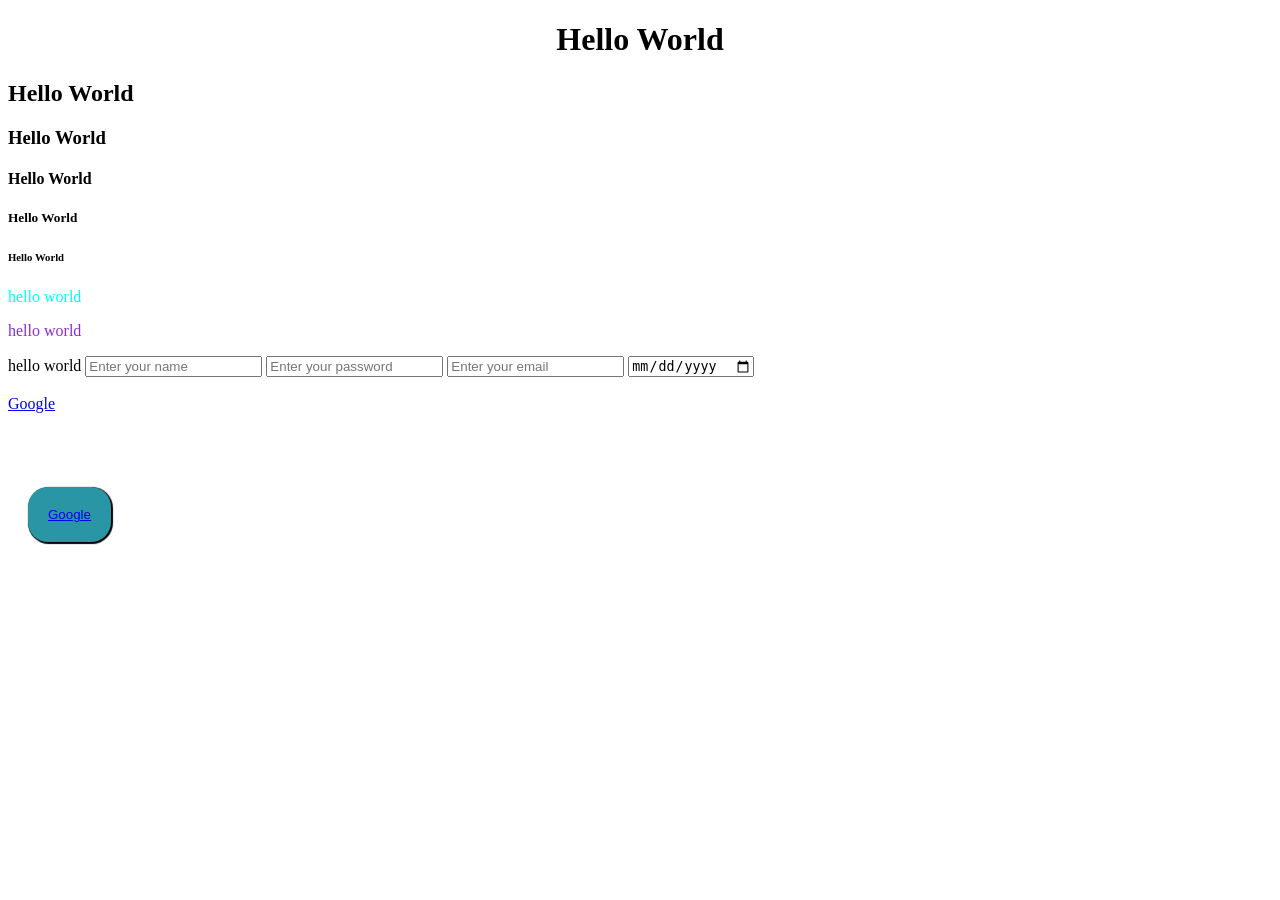
==== index.html @ df655311 "creation" ====
<!DOCTYPE html>
<html lang="en">
<head>
    <meta charset="UTF-8">
    <meta name="viewport" content="width=device-width, initial-scale=1.0">
    <link rel="stylesheet" href="./index.css">
    <title>Document</title>
</head>
<body>
    <h1>Hello World</h1>
    <h2>Hello World</h2>
    <h3>Hello World</h3>
    <h4>Hello World</h4>
    <h5>Hello World</h5>
    <h6>Hello World</h6>
    <p class="p1">hello world</p>
    <p class="p2">hello world</p>
    <span>hello</span>
    <span>world</span>
    <input type="text" placeholder="Enter your name">
    <input type="password" placeholder="Enter your password">
    <input type="email" placeholder="Enter your email">
    <input type="date" placeholder="Enter date">
    <br/>
    <br/>
    <a href="https://www.google.com">Google</a>

    <br/>
    <br/>
    <br/>
    <br/>
    <button class="button1">
        <a href="https://www.google.com">Google</a>
    </button>
</body>
</html>
---- index.css ----
h1 {
    text-align: center;
}

.p1 {
    color: aqua;
}

.p2 {
    color: blueviolet;
}

.button1 {
    cursor: pointer;
    background-color: rgb(42, 149, 165);
    border: none;
    margin: 20px;
    padding: 20px;
    box-shadow: 1px 1px 1px 1px;
    border-radius: 20px;
}
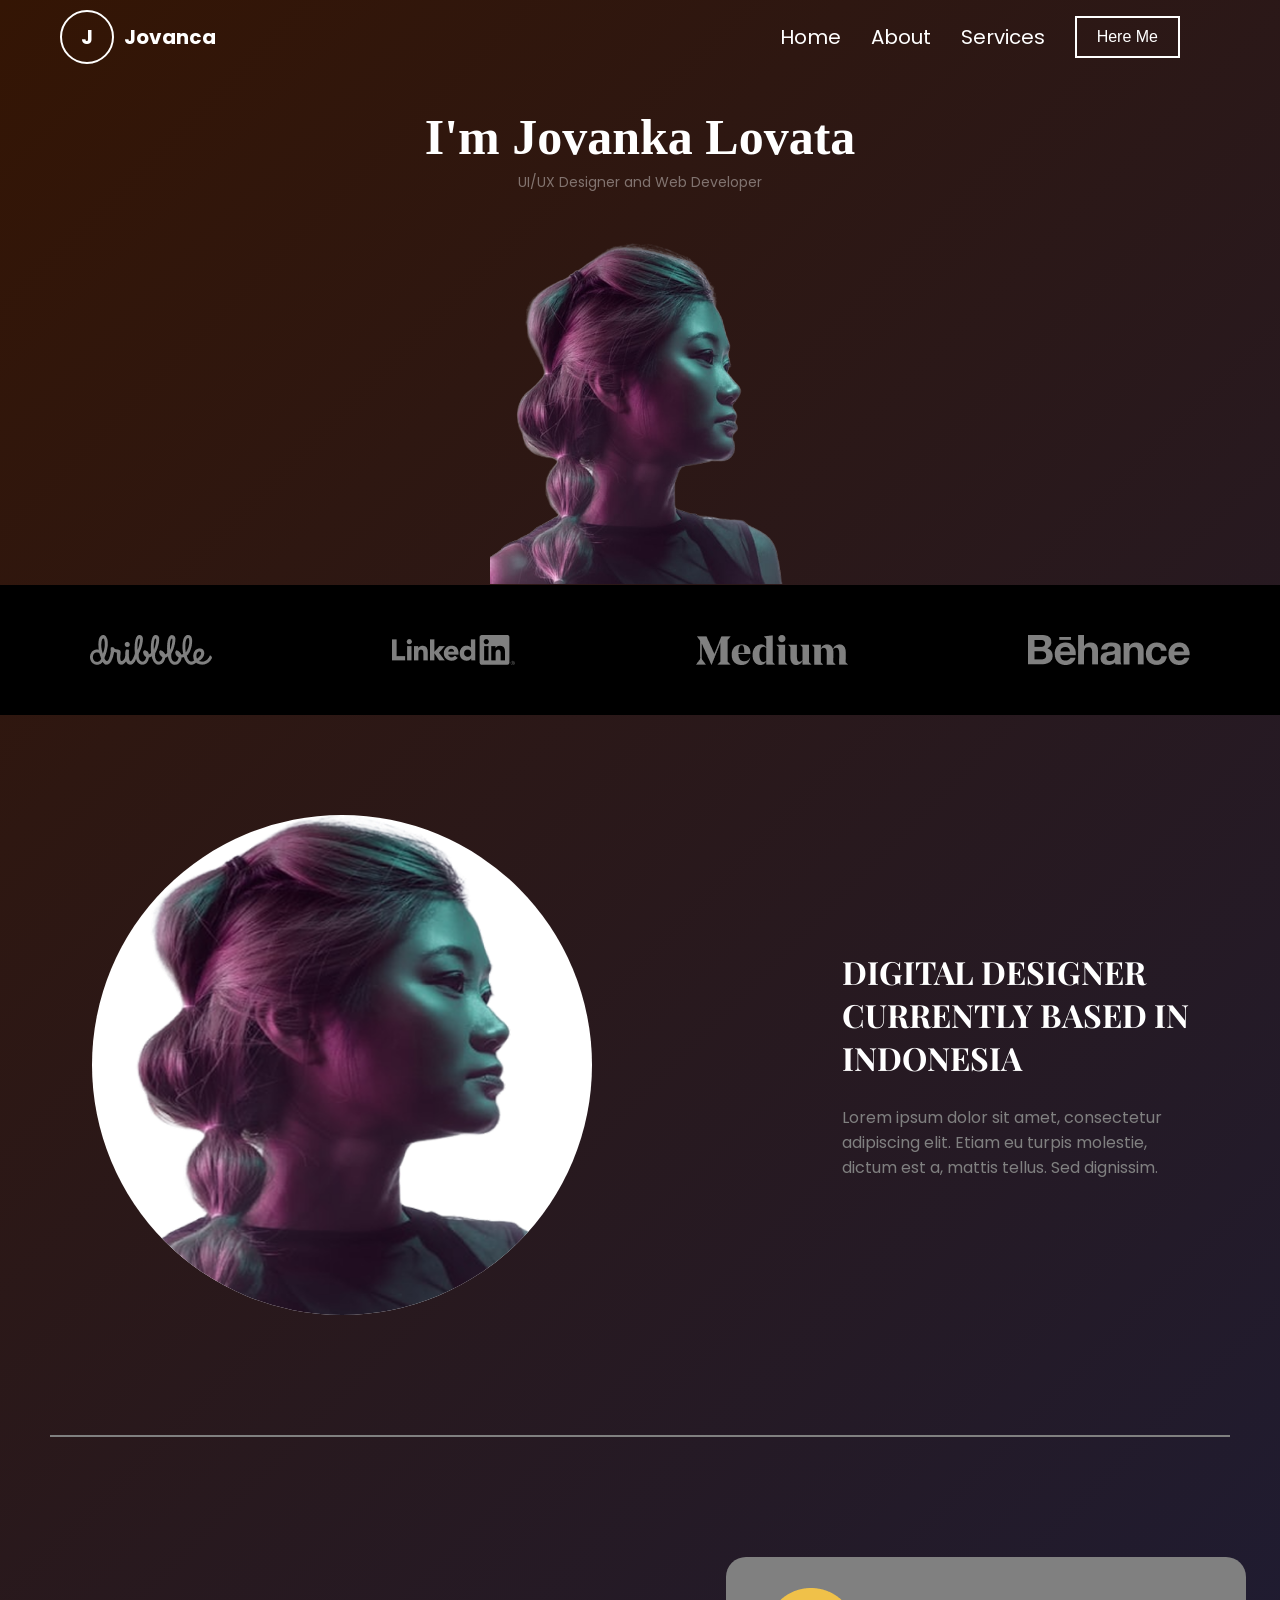
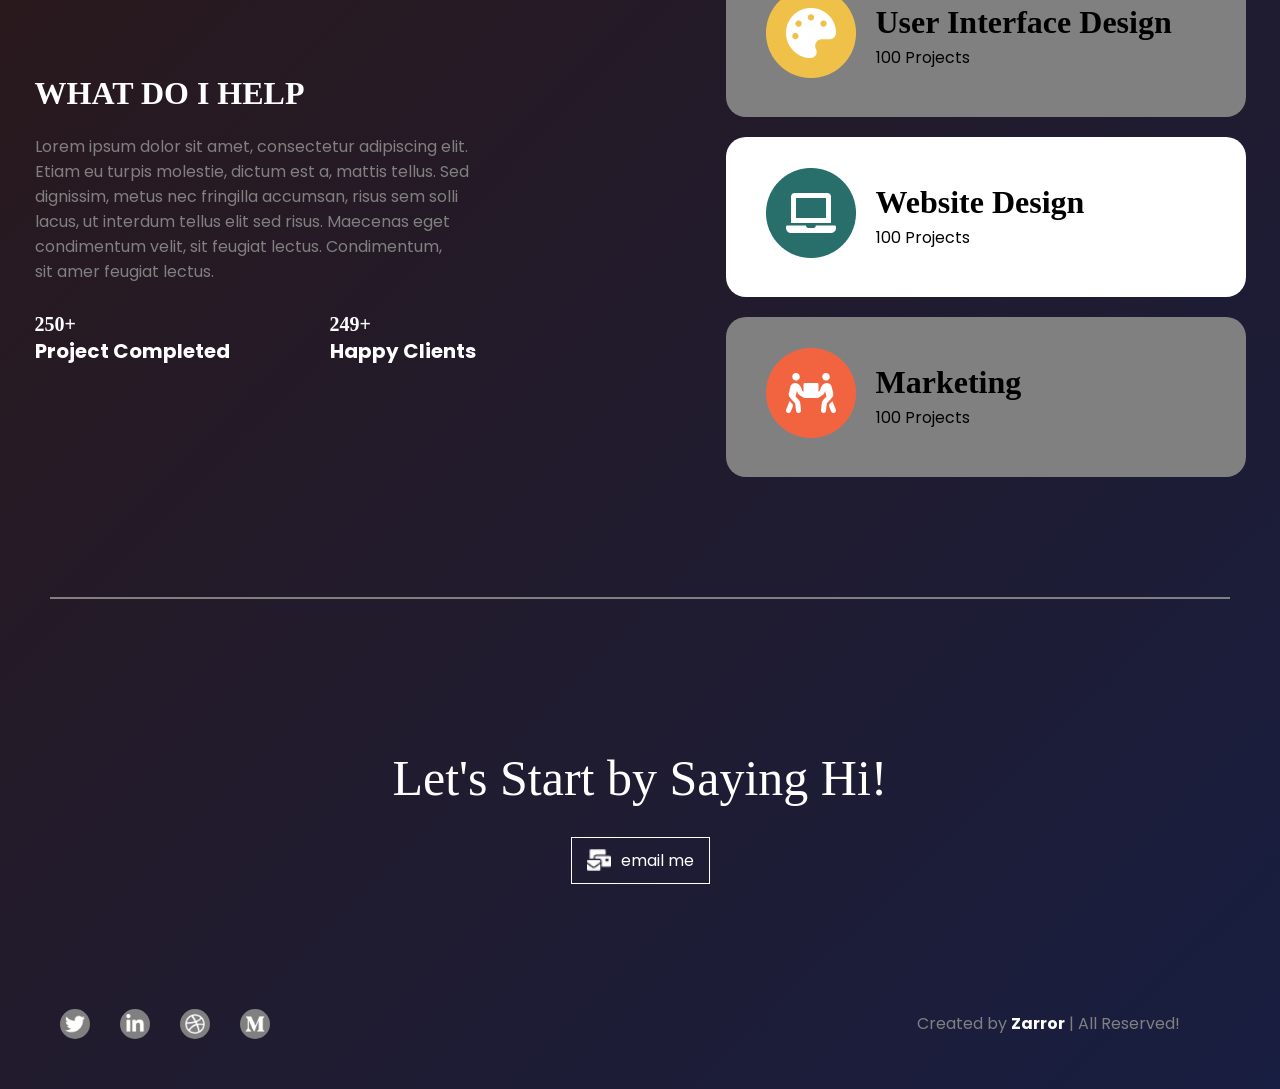
==== commit 937df0b3: "Maquette Figma" ====
--- a/index.html
+++ b/index.html
@@ -3,34 +3,138 @@
 <head>
     <meta charset="UTF-8">
     <meta name="viewport" content="width=device-width, initial-scale=1.0">
-    <link rel="stylesheet" href="./index.css">
     <title>Document</title>
+    <link rel="stylesheet" href="index.css">
+    <link href="https://fonts.googleapis.com/css2?family=Poppins:ital,wght@0,100;0,200;0,300;0,400;0,500;0,600;0,700;0,800;0,900;1,100;1,200;1,300;1,400;1,500;1,600;1,700;1,800;1,900&display=swap" rel="stylesheet">
+    <link href="https://fonts.googleapis.com/css2?family=Playfair+Display:ital,wght@0,400..900;1,400..900&family=Poppins:ital,wght@0,100;0,200;0,300;0,400;0,500;0,600;0,700;0,800;0,900;1,100;1,200;1,300;1,400;1,500;1,600;1,700;1,800;1,900&display=swap" rel="stylesheet">
 </head>
 <body>
-    <h1>Hello World</h1>
-    <h2>Hello World</h2>
-    <h3>Hello World</h3>
-    <h4>Hello World</h4>
-    <h5>Hello World</h5>
-    <h6>Hello World</h6>
-    <p class="p1">hello world</p>
-    <p class="p2">hello world</p>
-    <span>hello</span>
-    <span>world</span>
-    <input type="text" placeholder="Enter your name">
-    <input type="password" placeholder="Enter your password">
-    <input type="email" placeholder="Enter your email">
-    <input type="date" placeholder="Enter date">
-    <br/>
-    <br/>
-    <a href="https://www.google.com">Google</a>
+    <div class="mav">
+        <div class="brand">
+            <h1 class="logo1">J</h1>
+            <h1 class="logo">Jovanca</h1>
+        </div>
 
-    <br/>
-    <br/>
-    <br/>
-    <br/>
-    <button class="button1">
-        <a href="https://www.google.com">Google</a>
-    </button>
+        <ul class = "menu">
+            <li>Home</li>
+            <li>About</li>
+            <li>Services</li>
+            <li><button class = "boutton1"> Here Me</button></li>
+        </ul>
+    </div>
+    
+    <div class="hero">
+        <h1 class = "titre">I'm Jovanka Lovata</h1>
+        <p class = "info">UI/UX Designer and Web Developer</p>
+    </div>
+    <br>
+    </br>
+
+    <div class="imag">
+        <img src="assets/images/photo.png" class="img-centre">
+    </div>
+    <div class="images">
+        <img src="assets/images/dribbblelogo.png" alt="">
+        <img src="assets/images/LinLogo.png" alt="">
+        <img src="assets/images/Mediumlogo.png" alt="">
+        <img src="assets/images/behancelogo.png" alt="">
+    </div>
+    <br>
+    <br>
+    <div class="milieu">
+        <div class="imgR">
+            <img src="assets/images/photo.png" class = "img-milieu">
+        </div>
+
+        <div class="texte1">
+            <div class="g1">
+                <h1 class="digital">DIGITAL DESIGNER <br> CURRENTLY BASED IN <br> INDONESIA</h1>
+                <br>
+            </div>
+            <div class="p1">
+                <p>Lorem ipsum dolor sit amet, consectetur <br> adipiscing elit. Etiam eu turpis molestie,<br> dictum est a, mattis tellus. Sed dignissim. </p>
+            </div>
+        </div>
+    </div>
+    <br>
+    <br>
+    <div class="ligne"></div>
+    <br>
+    <br>
+
+    <div class="fin1">
+        <div class="texte2">
+            <h1 class ="help">WHAT DO I HELP</h1>
+            <p class="lo">
+                Lorem ipsum dolor sit amet, consectetur adipiscing elit. <br>Etiam eu turpis molestie, dictum est a, mattis tellus. Sed <br>dignissim, metus nec fringilla accumsan, risus sem solli <br> lacus, ut interdum tellus elit sed risus. Maecenas eget <br>condimentum velit, sit feugiat lectus. Condimentum, <br>sit amer feugiat lectus.
+            </p>
+            <div class="chiffres">
+                <h1>
+                    250+ <br>
+                    <span class="sub">Project Completed</span>
+                </h1>
+
+                <h1>
+                    249+ <br>
+                    <span class="sub">Happy Clients</span>
+                </h1>
+
+            </div>
+        </div>
+        <div class="bloc">
+            <div class="b1">
+                <div class="bImg1">
+                    <img src="assets/images/logo1.png" class="paint">
+                </div>
+                <div class="t1">
+                    <h1 class="Interface">User Interface Design</h1>
+                    <p class="projects1">100 Projects</p>
+                </div>
+            </div>
+            <div class="b2">
+                <div class="bImg2">
+                    <img src="assets/images/logo2.png" class="compt">
+                </div>
+                <div class="t2">
+                    <h1 class="Web">Website Design</h1>
+                    <p class="projects2">100 Projects</p>
+                </div>
+            </div>
+            <div class="b3">
+                <div class="bImg3">
+                    <img src="assets/images/logo3.png" class="paint">
+                </div>
+                <div class="t3">
+                    <h1 class="Marketing">Marketing</h1>
+                    <p class="projects3">100 Projects</p>
+                </div>
+            </div>
+        </div>
+    </div>
+    <br>
+    <br>
+    <div class="ligne2"></div>
+    <div class="cont">
+        <div class="Hi">Let's Start by Saying Hi!</div>
+        <div class="email">
+            <img src="assets/images/mail.png" class="mail">
+            <p>email me</p>
+        </div>
+    </div>
+    <br>
+    <div class="cont2">
+        <div class="img2">
+            <div class="ic"><img src="assets/images/twitter.png" alt="Twitter"></div>
+            <div class="ic"><img src="assets/images/linkedin.png" alt="LinkedIn"></div>
+            <div class="ic"><img src="assets/images/dribbble.png" alt="Dribbble"></div>
+            <div class="ic"><img src="assets/images/medium.png" alt="Medium"></div>
+        </div>
+        <div class="zarror">
+            Created by <span class="highlight">Zarror</span> | All Reserved!
+        </div>
+</div>
+<br>
+<br>
+
 </body>
 </html>
--- a/index.css
+++ b/index.css
@@ -1,21 +1,326 @@
-h1 {
+html, body {
+    margin: 0;
+    padding: 0;
+    min-height: 100vh;
+}
+
+.mav {
+  display: flex;
+  justify-content: space-between;
+  padding-right: 100px;
+}
+
+
+.brand {
+  display: flex;
+  align-items: center;
+  gap: 10px; 
+  padding-left: 60px;
+}
+
+.logo, .logo1 {
+  margin: 0;
+}
+
+.logo {
+  font-size: 20px;
+  color: white;
+}
+
+.logo1 {
+  color: white;
+  font-size: 20px;
+  display: flex;
+  justify-content: center;
+  align-items: center;
+  width: 50px;
+  height: 50px;
+  border-radius: 50%;
+  border: 2px solid white;
+  font-size: 20px;
+}
+
+.menu {
+    display: flex;
+    gap : 30px;
+    list-style: none;
+    margin-left: auto;
+    align-items: center;
+    color: white;
+}
+
+.menu li {       
+    font-size: 20px;
+}
+
+.menu li button.boutton1 {
+    margin-left: auto;
+    cursor: pointer;
+    color: white;
+    background-color: transparent;
+    border: 2px solid white;
+    padding: 10px 20px;
+    border-radius: 0;
+    font-size: 16px;
+    transition: background 0.3s, color 0.3s;
+    
+}
+
+
+.hero {
+    display: flex;
+    flex-direction: column;
+    justify-content: center;
     text-align: center;
+    
+}
+
+.titre {
+    margin-bottom: 0px;
+    color: white;
+    font-family: Playfair;
+    font-size: 50px;
+}
+ 
+.info {
+    margin-top: 6px;
+    margin-bottom: 0px;
+    color: white;
+    font-family: Poppins;
+    color: rgba(255, 255, 255, 0.4); 
+    font-size: 14px;
+}
+
+.imag {
+    display: flex;
+    justify-content: center; 
+}
+
+.img-centre {
+    width: 300px;   
+}
+
+.images {
+    display: flex;
+    background-color: black;
+    width: 100%;
+    height: 130px;
+    margin: 50px auto;
+    justify-content: space-around;
+    align-items: center;
+    margin-top: 1px; 
+}
+
+.images img {
+    height: 30px;
+    width: auto;
+    opacity: 0,8;
+}
+
+.milieu {
+    display: flex;
+    align-items: center;
+    justify-content: center;
+    gap: 250px;
+    
+}
+
+.imgR {
+    width: 500px;
+    height: 500px;
+    overflow: hidden;
+    border-radius: 50%;
+    display: flex;
+    justify-content: center;
+    align-items: center;
+    background-color: white;
+}
+
+.imgR img {
+  width: 100%;
+  height: 100%;
+}
+
+.g1 h1, .p1 p {
+    margin: 0;  
+    padding: 0;
+}
+
+.texte1 {
+    display: flex;
+    flex-direction: column;
+    gap: 5px; 
+}
+
+.g1 {
+    color: white;
+    font-family: Playfair Display;
 }
 
 .p1 {
-    color: aqua;
-}
-
-.p2 {
-    color: blueviolet;
-}
-
-.button1 {
-    cursor: pointer;
-    background-color: rgb(42, 149, 165);
-    border: none;
-    margin: 20px;
-    padding: 20px;
-    box-shadow: 1px 1px 1px 1px;
+    color: grey;
+    font-family: Poppins;
+}
+
+.ligne, .ligne2 {
+    height: 2px;
+    background-color: grey;
+    margin: 0 50px;
+    margin-top: 70px;
+    margin-bottom: 70px;
+}
+
+
+.fin1 {
+    display: flex;
+    justify-content: center;
+    align-items: center;
+    gap: 250px; 
+    color: white;
+}
+
+.help {
+    font-family: Playfaire;
+}
+
+.chiffres {
+    display: flex;
+    align-items: center;
+    justify-content: center;
+    font-size: 10px;
+    gap: 100px;
+}
+.chiffres h1 {
+    font-family: Playfaire;
+}
+
+
+.lo {
+    color: grey;
+}
+
+.sub {
+    font-family: Poppins;
+}
+
+.bloc {
+    display: flex;
+    flex-direction: column;
+    gap: 20px;
+}
+
+.b1, .b2, .b3 {
+    display: flex;              
+    align-items: center;       
+    gap: 20px;                  
+    width: 500px;
+    height: 140px;
+    background-color: grey;
     border-radius: 20px;
-}+    padding: 10px;             
+}
+
+.t1, .t2, .t3 {
+    color: black;
+    display: flex;
+    flex-direction: column;    
+    gap: 4px;                  
+}
+.bImg1, .bImg2 , .bImg3 {
+    margin-left: 30px;
+}
+.b2 {
+    background-color: white;
+}
+
+.Interface, .Web, .Marketing {
+    margin: 0;
+    font-family: Playfair;
+}
+
+.projects1, .projects2, .projects3 {
+    margin: 0;
+    color: black;
+}
+
+.cont {
+    display: flex;
+    flex-direction: column;
+    align-items: center;
+    margin-top: 150px;
+    margin-bottom: 100px;
+}
+
+.Hi {
+    font-family: Playfair;
+    font-size: 50px;
+    color: white;
+    margin-bottom: 30px;
+}
+
+.email {
+    display: flex;
+    align-items: center;
+    justify-content: center;
+    padding: 10px 15px;
+    gap: 10px;
+    color: white;
+    border: 1px solid white;
+}
+
+.email img {
+    height: 24px;
+    width: auto;
+}
+.email p {
+    margin: 0;
+    font-size: 16px;
+}
+
+.cont2 {
+    display: flex;
+    align-items: center;
+    justify-content: space-between;
+    
+}
+
+.img2 {
+    display: flex;
+    justify-content: center;
+    align-items: center;
+    gap: 30px;
+    padding-left: 60px;
+}
+
+.ic {
+    width: 30px;
+    height: 30px;
+    background-color: grey;
+    border-radius: 50%;
+    display: flex;
+    justify-content: center;
+    align-content: center;
+}
+.ic img{
+    width: 20px;
+    height: 20px;
+    display: block;
+    margin-top: 5px;
+}
+
+.zarror{
+    color: grey;
+    font-family: Poppins;
+    padding-right: 100px;
+}
+
+.zarror .highlight {
+    color: white;
+    font-weight: bold;
+}
+
+
+body {
+    font-family: Poppins;
+    background: linear-gradient(135deg,#341504,#181E41);
+}
